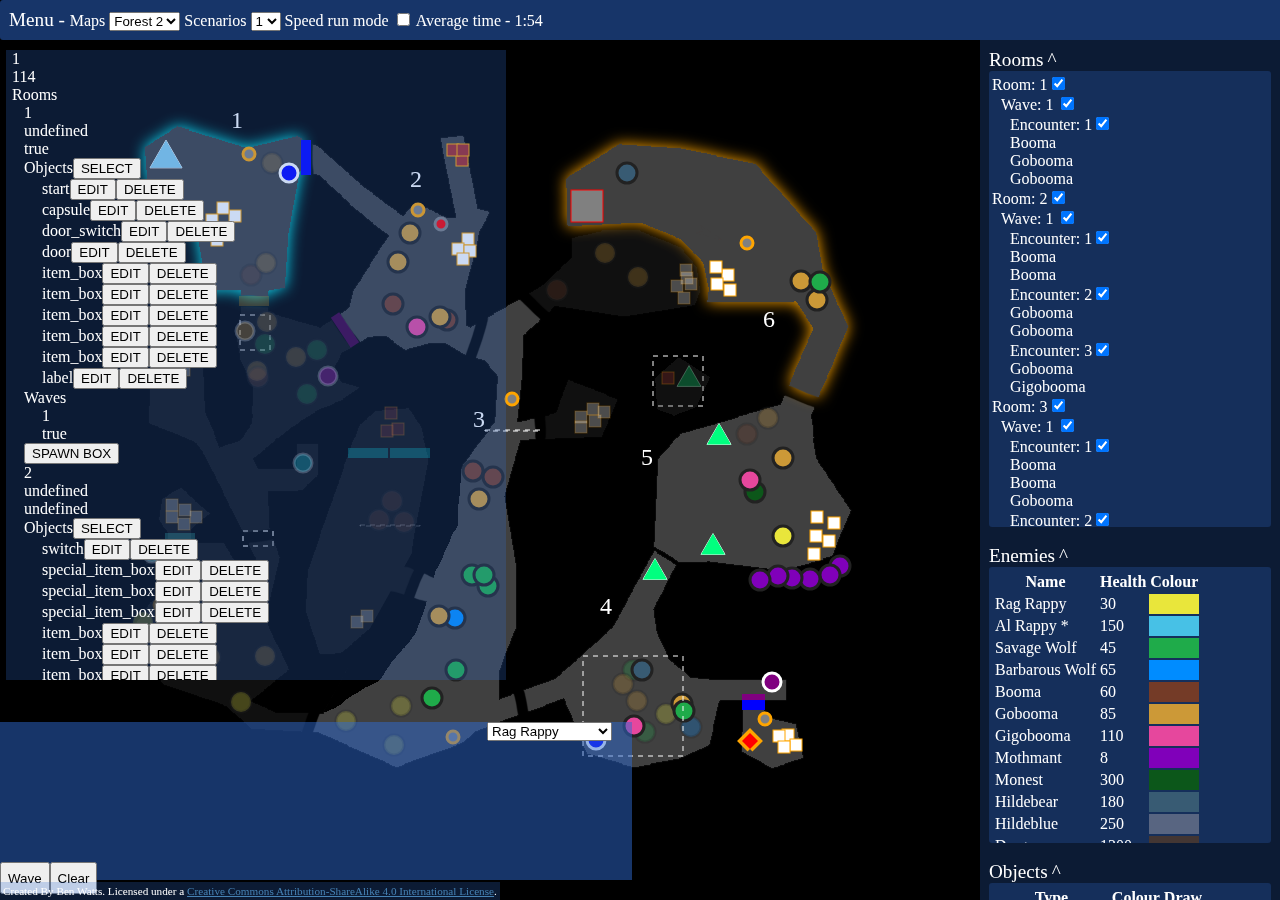
==== Phantasy-Star-Online/Map-Viewer/index.html @ 47feb970 "MapMaker is coming along, but still need to implement all other features" ====
<html>

<head>
    <link rel="stylesheet" href="styles.css">
</head>

<body>
    <canvas id="canvas"></canvas>
    <div class="menu-window top">
        <h1>Menu - </h1>
        <div id="maps-window">
            <label>Maps</label>
            <select id="maps"></select>
            <label>Scenarios</label>
            <select id="scenarios"></select>
            <label>Speed run mode</label>
            <input type="checkbox" id="speed-run-mode" />
            <label>Average time - </label>
            <span id="average-time"></span>
        </div>
    </div>
    <div id="window-container">
        <div class="optional-window">
            <h1>Rooms</h1>
            <div class="expander">^</div>
            <div id="map-rooms-window" class="limitied-height content">
            </div>
        </div>
        <div class="optional-window">
            <h1>Enemies</h1>
            <div class="expander">^</div>
            <div id="map-enemies-window" class="limitied-height content">
            </div>
        </div>
        <div class="optional-window">
            <h1>Objects</h1>
            <div class="expander">^</div>
            <div id="map-objects-window" class="limitied-height content">
            </div>
        </div>
    </div>

    <div id="map-drawer-writer">
        <select id="map-drawer-writer-select"></select>
        <div class="output"></div>
        <div class="buttons"></div>
    </div>

    <div id="map-drawer-scenario">
    </div>

    <div id="footer">
        Created By Ben Watts. Licensed under a <a href="https://creativecommons.org/licenses/by-sa/4.0/"
            target="_blank">Creative Commons Attribution-ShareAlike 4.0 International License</a>.
    </div>
</body>

<script src="src/position.js"></script>
<script src="src/maps/maps.js"></script>
<script src="src/maps/forest_1/scenarios/F1_1.js"></script>
<script src="src/maps/forest_1/scenarios/F1_2.js"></script>
<script src="src/maps/forest_1/scenarios/F1_3.js"></script>
<script src="src/maps/forest_2/scenarios/F2_1.js"></script>
<script src="src/mapDrawer.js"></script>
<script src="src/mapSelector.js"></script>
<script src="src/scenarioSelector.js"></script>
<script src="src/waveSelector.js"></script>
<script src="src/enemiesInfo.js"></script>
<script src="src/roomManager.js"></script>
<script src="src/objectsManager.js"></script>
<script src="src/toggleManager.js"></script>
<script src="src/mapMaker.js"></script>

<script src="src/models/scenario.js"></script>
<script src="src/models/room.js"></script>

<script src="app.js"></script>

</html>
---- Phantasy-Star-Online/Map-Viewer/styles.css ----
body {
    margin: unset;
    padding: unset;
    color: #fff;

    -webkit-touch-callout: none; /* iOS Safari */
    -webkit-user-select: none; /* Safari */
    -khtml-user-select: none; /* Konqueror HTML */
    -moz-user-select: none; /* Old versions of Firefox */
    -ms-user-select: none; /* Internet Explorer/Edge */
    user-select: none; /* Non-prefixed version, currently supported by Chrome, Edge, Opera and Firefox */
}

h1 {
    display: inline;
    font-size: 1.2em;
    font-weight: 100;
}

.menu-window {
    background-color: rgba(46, 106, 209, 0.5);
    border-radius: 3px;
}

.menu-window.top {
    position: fixed;
    top: 0;
    left: 0;
    width: 100vw;
    height: 22px;
    padding: 9px;
}

#maps-window {
    display: inline;
}

#window-container {
    position: fixed;
    top: 40px;
    right: 0;
    width: 300px;
    height: calc(100vh - 40px);
    background-color: rgba(46, 106, 209, 0.25);
    overflow: auto;
}

#window-container .optional-window {
    padding: 9px;
}

#window-container .optional-window .expander {
    cursor: pointer;
    display: inline-block;
    transform: rotate(0deg);
    -webkit-transform: rotate(0deg);
    font-size: 1.2em;
}

#window-container .optional-window.hide .expander {
    transform: rotate(180deg);
    -webkit-transform: rotate(180deg);
}

#window-container .optional-window.hide .content {
    display: none;
}

.form {
    display: grid;
    grid-template-columns: 1fr 1fr;
    text-align: right;
    gap: 9px;
}

.content {
    border-radius: 3px;
    padding: 3px;
    background-color: rgba(46, 106, 209, 0.25);
}

.limitied-height {
    max-height: 30vh;
    overflow: auto;
}

#map-rooms-window.limitied-height {
    max-height: 50vh;
}

#map-rooms-window .wave-contents {
    margin-left: 9px;
}

#map-rooms-window .encounter-contents {
    margin-left: 9px;
}

.toggle-slider {
    overflow: hidden;
}

.toggle-slider.hide {
    display: none;
}

#map-drawer-writer {
    position: fixed;
    bottom: 20px;
    width: 632px;
    background-color: rgba(46, 106, 209, 0.5);
}

#map-drawer-writer select {
    position: absolute;
    top: 0;
    right: 20px;
}

#map-drawer-writer .buttons button {
    height: 32px;
}

#map-drawer-writer .buttons button {
    height: 32px;
}

#map-drawer-writer div {
    font-size: 18px;
    height: 18px;
    -webkit-touch-callout: text; /* iOS Safari */
    -webkit-user-select: text; /* Safari */
    -khtml-user-select: text; /* Konqueror HTML */
    -moz-user-select: text; /* Old versions of Firefox */
    -ms-user-select: text; /* Internet Explorer/Edge */
    user-select: text; /* Non-prefixed version, currently supported by Chrome, Edge, Opera and Firefox */
}

#map-drawer-writer .output {
    overflow: auto;
    height: 140px;
}

#map-drawer-scenario {
    height: 70vh;
    position: fixed;
    top: 50px;
    left: 6px;
    width: 500px;
    background-color: rgba(46, 106, 209, 0.25);
    overflow: auto;
}

#map-drawer-scenario > div {
    margin-left: 6px;
}

#map-drawer-scenario > div > div {
    margin-left: 12px;
}

#map-drawer-scenario > div > div > div {
    margin-left: 18px;
}

#map-drawer-scenario > div > div > div > div {
    margin-left: 24px;
}

#map-drawer-scenario > div > div > div > div > div {
    margin-left: 30px;
}

#footer {
    position: fixed;
    font-size: 0.7em;
    padding: 3px;
    background-color: rgba(46, 106, 209, 0.25);
    bottom: 0;
    left: 0;
}

#footer a {
    color: steelblue;
}
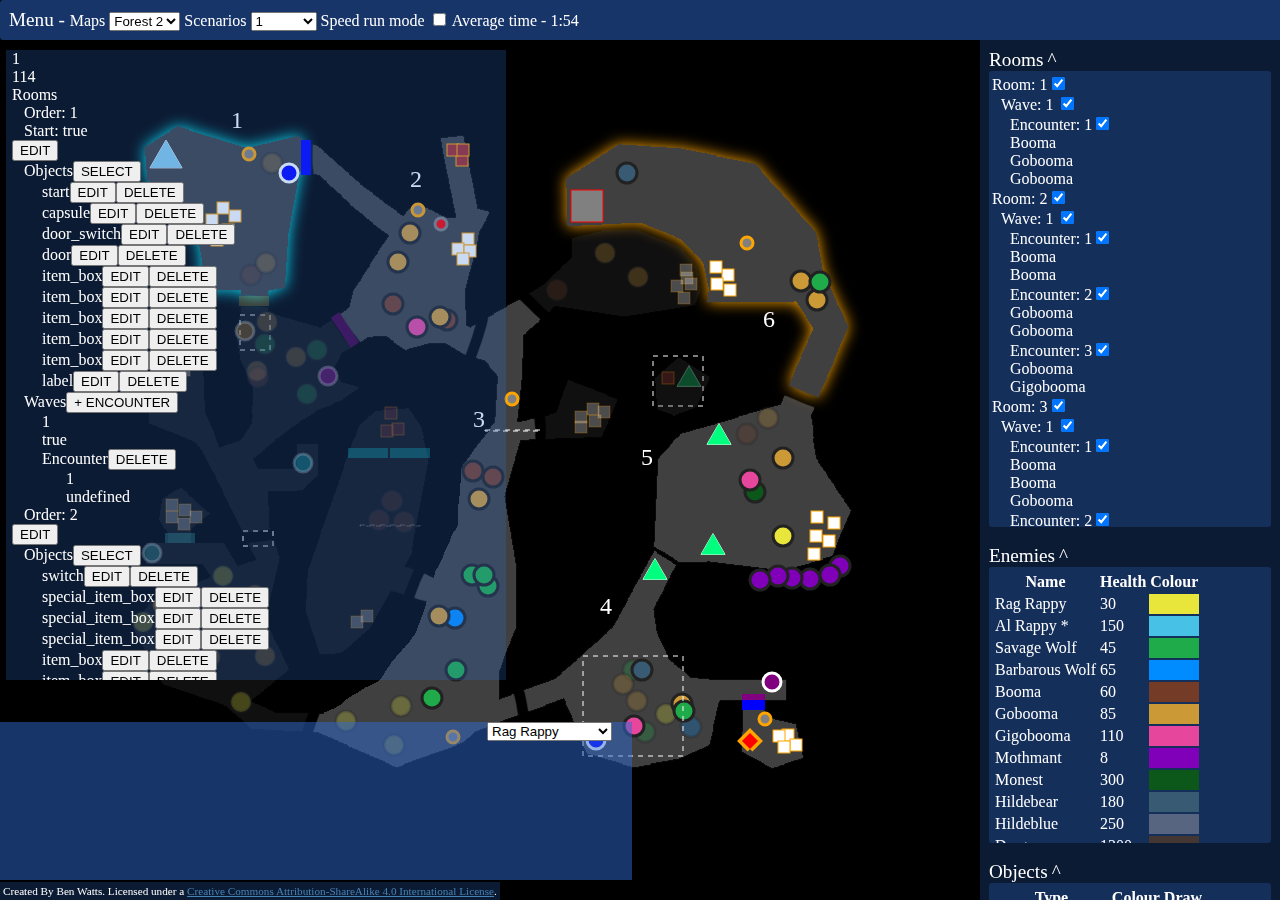
==== commit 23980f29: "Updated map so you can add encounters to waves" ====
--- a/Phantasy-Star-Online/Map-Viewer/index.html
+++ b/Phantasy-Star-Online/Map-Viewer/index.html
@@ -61,6 +61,7 @@
 <script src="src/maps/forest_1/scenarios/F1_2.js"></script>
 <script src="src/maps/forest_1/scenarios/F1_3.js"></script>
 <script src="src/maps/forest_2/scenarios/F2_1.js"></script>
+<script src="src/maps/forest_2/scenarios/F2_empty.js"></script>
 <script src="src/mapDrawer.js"></script>
 <script src="src/mapSelector.js"></script>
 <script src="src/scenarioSelector.js"></script>
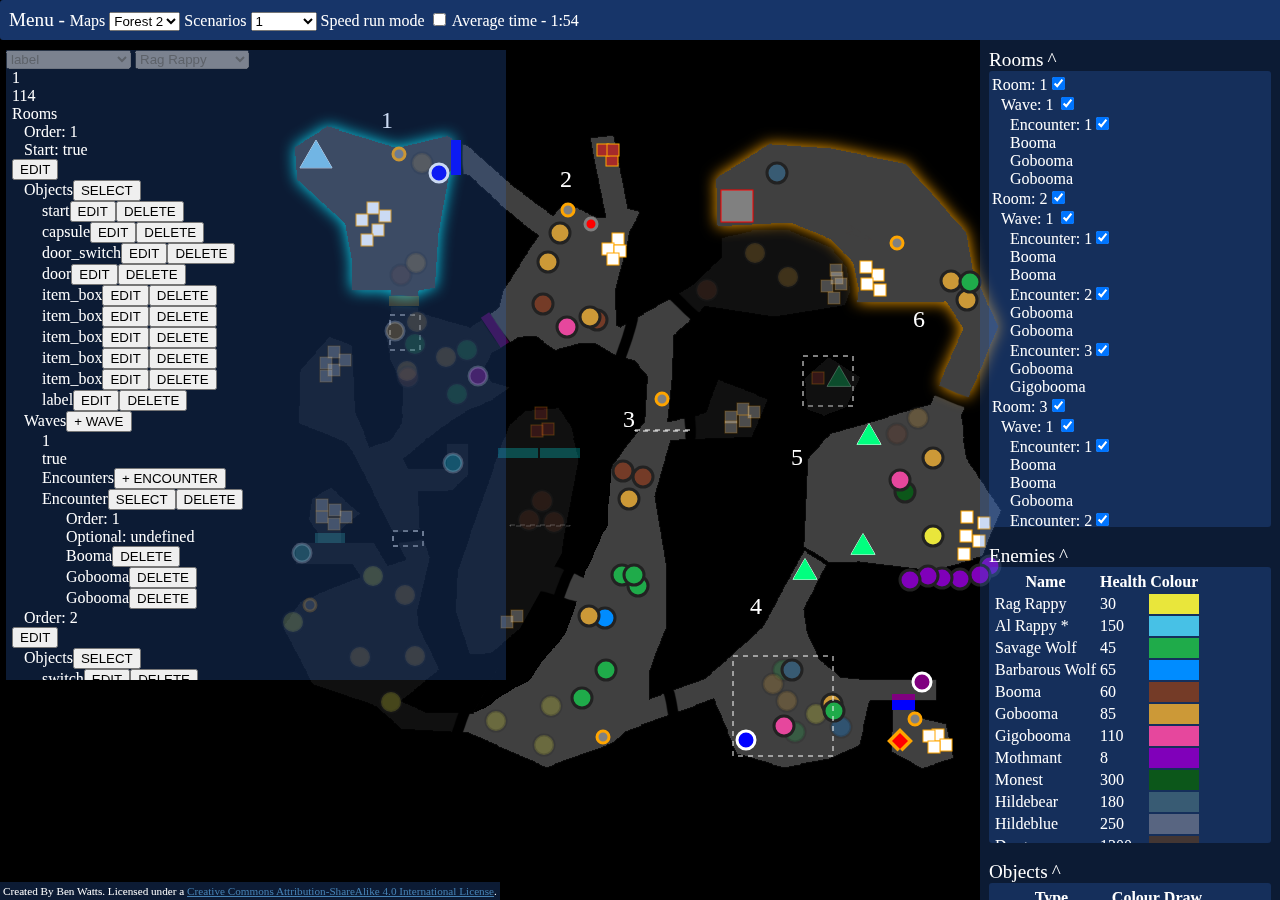
==== commit fb24e68f: "Map Maker is coming along, needs to do a few more things for rooms and need to implement a warp line" ====
--- a/Phantasy-Star-Online/Map-Viewer/index.html
+++ b/Phantasy-Star-Online/Map-Viewer/index.html
@@ -40,13 +40,10 @@
         </div>
     </div>
 
-    <div id="map-drawer-writer">
-        <select id="map-drawer-writer-select"></select>
-        <div class="output"></div>
-        <div class="buttons"></div>
-    </div>
-
     <div id="map-drawer-scenario">
+        <select id="map-drawer-writer-objects"></select>
+        <select id="map-drawer-writer-enemies"></select>
+        <div></div>
     </div>
 
     <div id="footer">
@@ -62,6 +59,10 @@
 <script src="src/maps/forest_1/scenarios/F1_3.js"></script>
 <script src="src/maps/forest_2/scenarios/F2_1.js"></script>
 <script src="src/maps/forest_2/scenarios/F2_empty.js"></script>
+<script src="src/maps/markers/BaseMapMarker.js"></script>
+<script src="src/maps/markers/DoorMapMarker.js"></script>
+<script src="src/maps/markers/LaserMapMarker.js"></script>
+
 <script src="src/mapDrawer.js"></script>
 <script src="src/mapSelector.js"></script>
 <script src="src/scenarioSelector.js"></script>
@@ -72,8 +73,11 @@
 <script src="src/toggleManager.js"></script>
 <script src="src/mapMaker.js"></script>
 
+<script src="src/models/mapMarker.js"></script>
+<script src="src/models/room.js"></script>
 <script src="src/models/scenario.js"></script>
-<script src="src/models/room.js"></script>
+
+<script src="src/ui/modal.js"></script>
 
 <script src="app.js"></script>
 
--- a/Phantasy-Star-Online/Map-Viewer/styles.css
+++ b/Phantasy-Star-Online/Map-Viewer/styles.css
@@ -151,23 +151,23 @@
     overflow: auto;
 }
 
-#map-drawer-scenario > div {
+#map-drawer-scenario > div > div {
     margin-left: 6px;
 }
 
-#map-drawer-scenario > div > div {
+#map-drawer-scenario > div > div > div {
     margin-left: 12px;
 }
 
-#map-drawer-scenario > div > div > div {
+#map-drawer-scenario > div > div > div > div {
     margin-left: 18px;
 }
 
-#map-drawer-scenario > div > div > div > div {
+#map-drawer-scenario > div > div > div > div > div {
     margin-left: 24px;
 }
 
-#map-drawer-scenario > div > div > div > div > div {
+#map-drawer-scenario > div > div > div > div > div > div {
     margin-left: 30px;
 }
 
@@ -183,3 +183,26 @@
 #footer a {
     color: steelblue;
 }
+
+#modal {
+    position: fixed;
+    top: 64px;
+    left: calc(50vw - 250px);
+    width: 500px;
+    height: 300px;
+    background-color: rgba(46, 106, 209, 0.75);
+}
+
+#modal div {
+    height: 32px;
+}
+
+#modal div * {
+    float: right;
+}
+
+#modal textarea {
+    width: 100%;
+    height: 100%;
+    resize: none;
+}
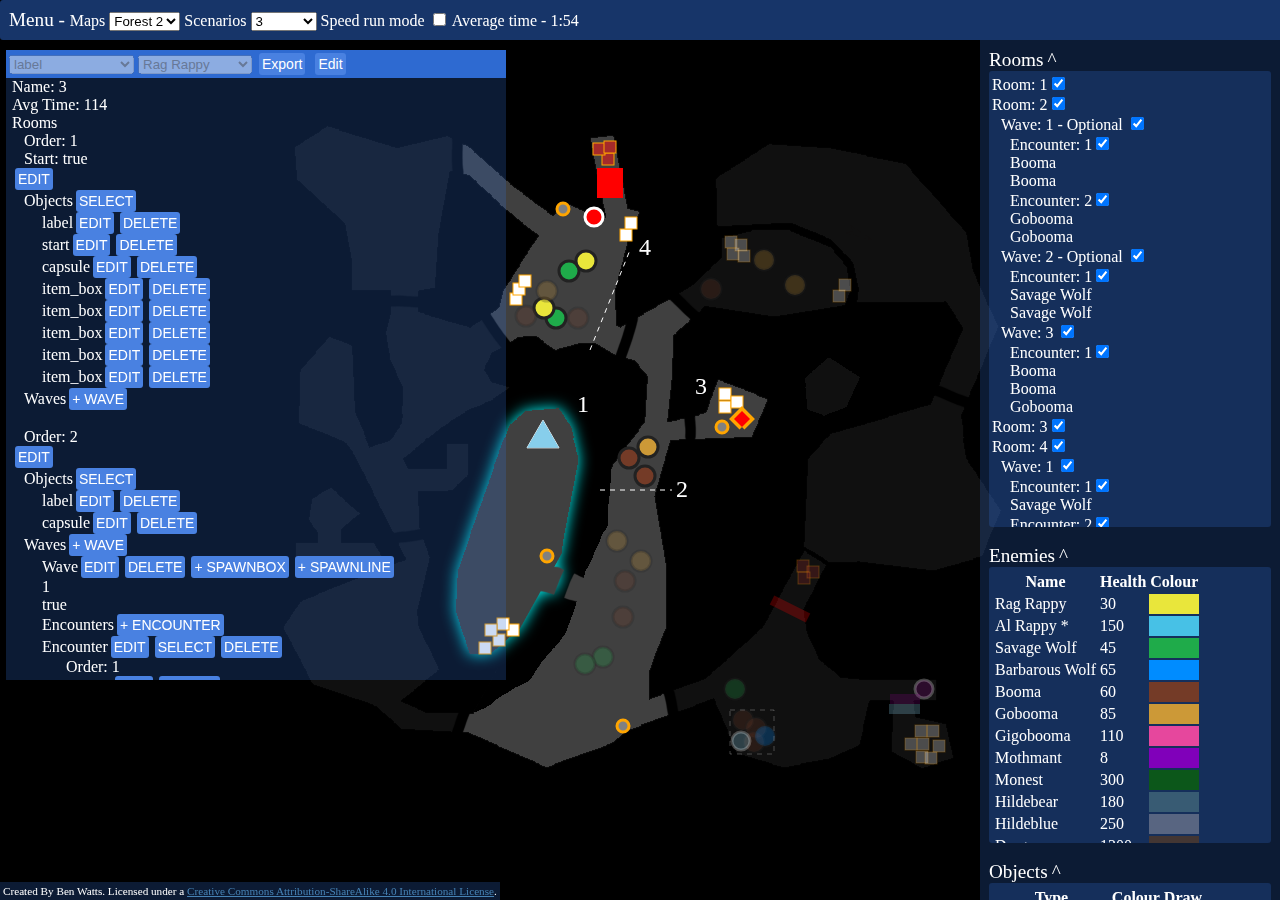
==== commit 26c0a493: "Created forest 2 maps and updated things" ====
--- a/Phantasy-Star-Online/Map-Viewer/index.html
+++ b/Phantasy-Star-Online/Map-Viewer/index.html
@@ -41,8 +41,12 @@
     </div>
 
     <div id="map-drawer-scenario">
-        <select id="map-drawer-writer-objects"></select>
-        <select id="map-drawer-writer-enemies"></select>
+        <div class="header">
+            <select id="map-drawer-writer-objects"></select>
+            <select id="map-drawer-writer-enemies"></select>
+            <button id="map-drawer-export">Export</button>
+            <button id="map-drawer-edit">Edit</button>
+        </div>
         <div></div>
     </div>
 
@@ -58,10 +62,13 @@
 <script src="src/maps/forest_1/scenarios/F1_2.js"></script>
 <script src="src/maps/forest_1/scenarios/F1_3.js"></script>
 <script src="src/maps/forest_2/scenarios/F2_1.js"></script>
+<script src="src/maps/forest_2/scenarios/F2_2.js"></script>
+<script src="src/maps/forest_2/scenarios/F2_3.js"></script>
 <script src="src/maps/forest_2/scenarios/F2_empty.js"></script>
 <script src="src/maps/markers/BaseMapMarker.js"></script>
 <script src="src/maps/markers/DoorMapMarker.js"></script>
 <script src="src/maps/markers/LaserMapMarker.js"></script>
+<script src="src/maps/markers/WarpLineMapMarker.js"></script>
 
 <script src="src/mapDrawer.js"></script>
 <script src="src/mapSelector.js"></script>
--- a/Phantasy-Star-Online/Map-Viewer/styles.css
+++ b/Phantasy-Star-Online/Map-Viewer/styles.css
@@ -15,6 +15,22 @@
     display: inline;
     font-size: 1.2em;
     font-weight: 100;
+}
+
+button {
+    background-color: rgb(73, 129, 225);
+    border-radius: 3px;
+    border-style: none;
+    color: white;
+    cursor: pointer;
+    font-size: 14px;
+    font-weight: 500;
+    padding: 3px;
+    margin: 0 3px;
+}
+
+button:hover {
+    background-color: rgb(20, 73, 111);
 }
 
 .menu-window {
@@ -171,6 +187,13 @@
     margin-left: 30px;
 }
 
+#map-drawer-scenario .header {
+    position: sticky;
+    top: 0;
+    background-color: rgba(46, 106, 209, 1);
+    padding: 3px;
+}
+
 #footer {
     position: fixed;
     font-size: 0.7em;
@@ -186,11 +209,12 @@
 
 #modal {
     position: fixed;
-    top: 64px;
-    left: calc(50vw - 250px);
+    top: 50px;
+    /* left: calc(50vw - 250px); */
+    left: 6px;
     width: 500px;
-    height: 300px;
-    background-color: rgba(46, 106, 209, 0.75);
+    height: 70vh;
+    background-color: rgb(46, 106, 209);
 }
 
 #modal div {
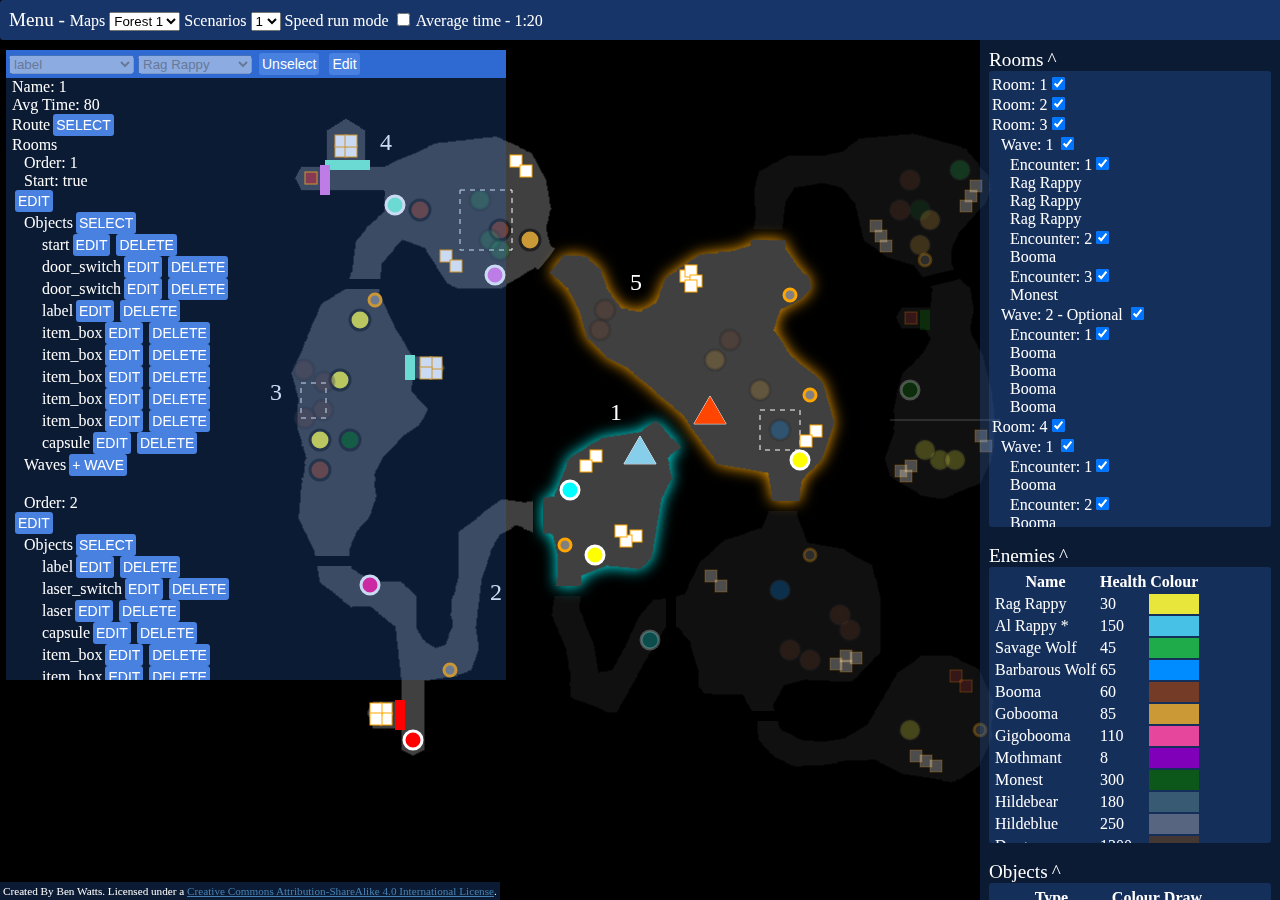
==== commit 4ced4403: "Can now render route path" ====
--- a/Phantasy-Star-Online/Map-Viewer/index.html
+++ b/Phantasy-Star-Online/Map-Viewer/index.html
@@ -44,7 +44,7 @@
         <div class="header">
             <select id="map-drawer-writer-objects"></select>
             <select id="map-drawer-writer-enemies"></select>
-            <button id="map-drawer-export">Export</button>
+            <button id="map-drawer-unselect">Unselect</button>
             <button id="map-drawer-edit">Edit</button>
         </div>
         <div></div>
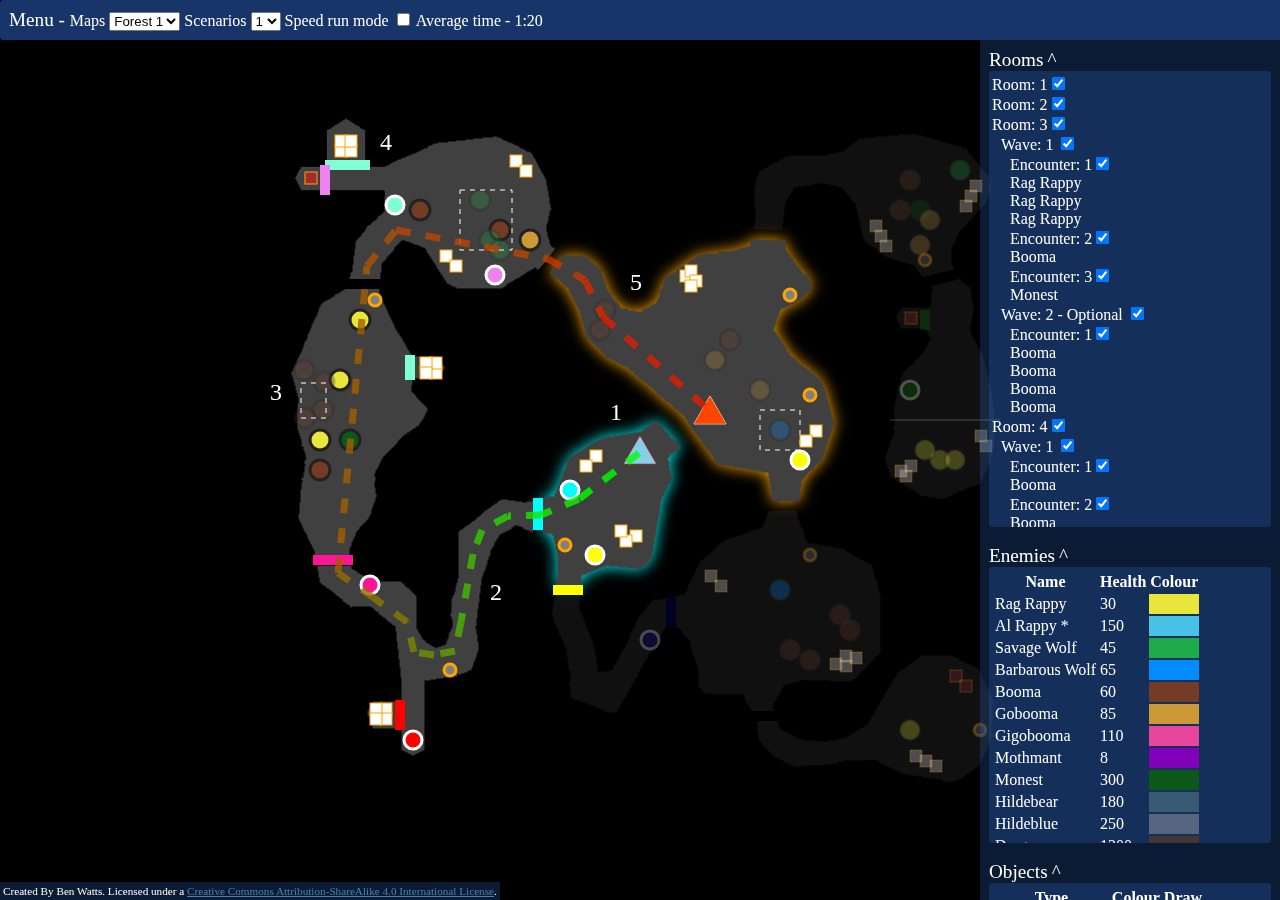
==== commit 5faf7212: "Removed maker for the moment, however you can enable it with enableMapMaker" ====
--- a/Phantasy-Star-Online/Map-Viewer/index.html
+++ b/Phantasy-Star-Online/Map-Viewer/index.html
@@ -40,7 +40,7 @@
         </div>
     </div>
 
-    <div id="map-drawer-scenario">
+    <div id="map-drawer-scenario" style="display:none">
         <div class="header">
             <select id="map-drawer-writer-objects"></select>
             <select id="map-drawer-writer-enemies"></select>
@@ -64,7 +64,6 @@
 <script src="src/maps/forest_2/scenarios/F2_1.js"></script>
 <script src="src/maps/forest_2/scenarios/F2_2.js"></script>
 <script src="src/maps/forest_2/scenarios/F2_3.js"></script>
-<script src="src/maps/forest_2/scenarios/F2_empty.js"></script>
 <script src="src/maps/markers/BaseMapMarker.js"></script>
 <script src="src/maps/markers/DoorMapMarker.js"></script>
 <script src="src/maps/markers/LaserMapMarker.js"></script>
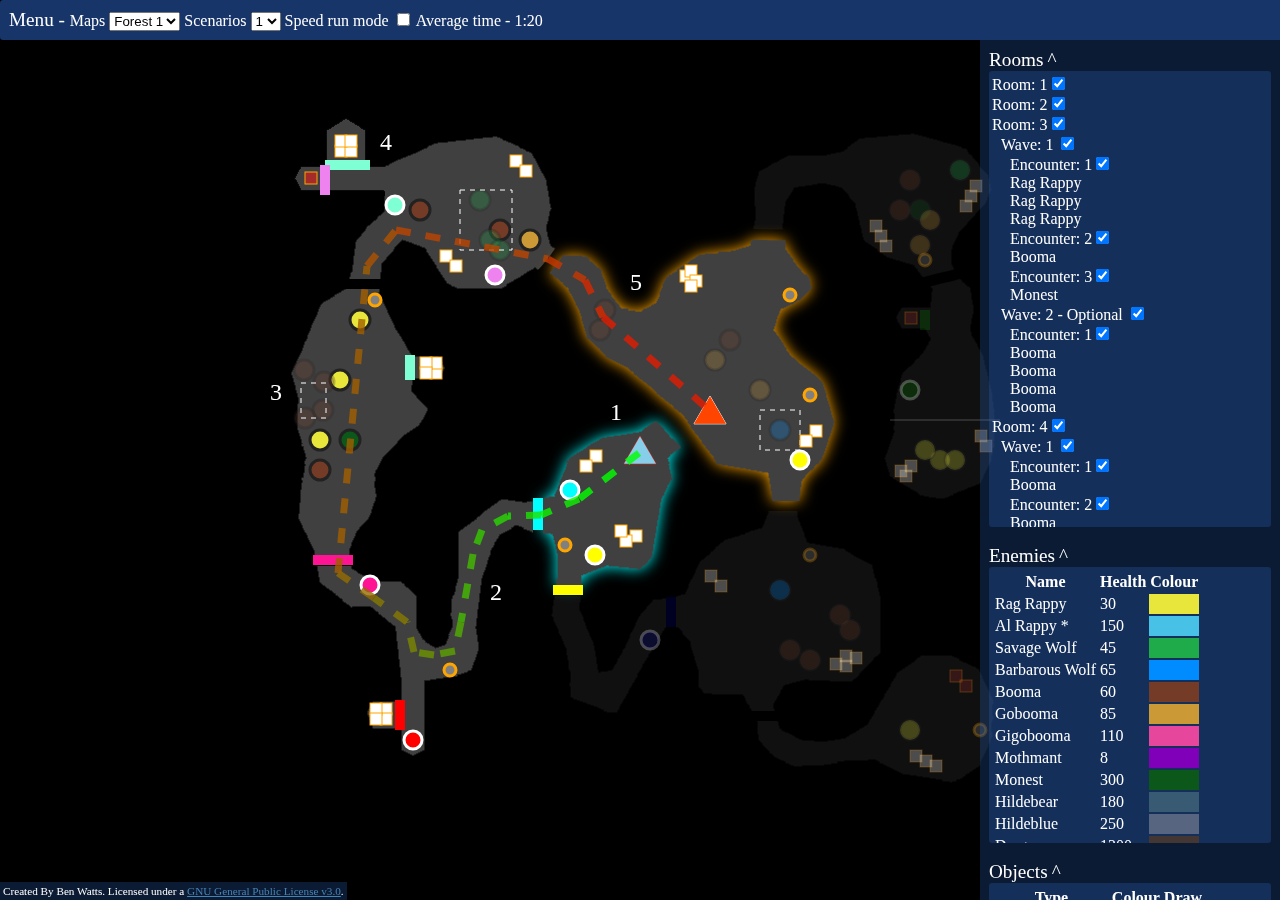
==== commit 01f99904: "Updated software license to GNU GPLv3" ====
--- a/Phantasy-Star-Online/Map-Viewer/index.html
+++ b/Phantasy-Star-Online/Map-Viewer/index.html
@@ -51,8 +51,7 @@
     </div>
 
     <div id="footer">
-        Created By Ben Watts. Licensed under a <a href="https://creativecommons.org/licenses/by-sa/4.0/"
-            target="_blank">Creative Commons Attribution-ShareAlike 4.0 International License</a>.
+        Created By Ben Watts. Licensed under a <a href="COPYING" target="_blank">GNU General Public License v3.0</a>.
     </div>
 </body>
 
